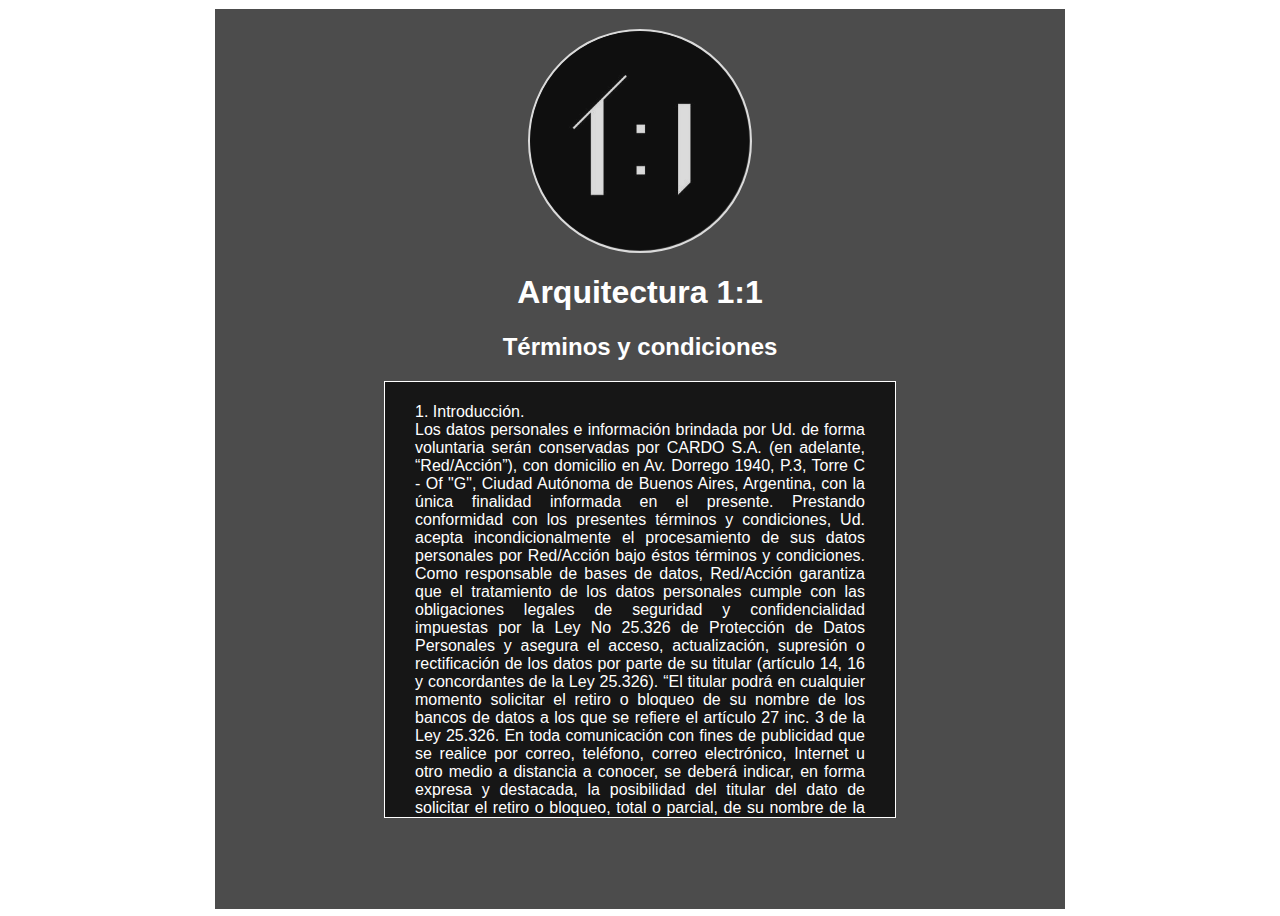
==== terms.html @ e3828d6a "Terminos y condiciones" ====
<!DOCTYPE html>
<html lang="en">
<head>
    <meta charset="UTF-8">
    <meta http-equiv="X-UA-Compatible" content="IE=edge">
    <meta name="viewport" content="width=device-width, initial-scale=1.0">
    <link rel="stylesheet" href="style2.css">
    <link rel="icon" href="img/1-1/favicon.png">

    <title>Términos y condiciones</title>
</head>

<body>
    <div class="barra-principal">
            <div class="texto-central">
                <img class ="favicon" src="img/1-1/favicon.png"/>
                <h1>Arquitectura 1:1</h1>
                <h2>Términos y condiciones</h2>
            </div>
            <div class = "terms-box">
                <p>1. Introducción.<br>
                    Los datos personales e información brindada por Ud. de forma voluntaria serán conservadas por CARDO S.A.  (en adelante, “Red/Acción”), con domicilio en Av. Dorrego 1940, P.3, Torre C - Of "G", Ciudad Autónoma de Buenos Aires, Argentina, con la única finalidad informada en el presente.
                    
                    Prestando conformidad con los presentes términos y condiciones, Ud. acepta incondicionalmente el procesamiento de sus datos personales por Red/Acción bajo éstos términos y condiciones. 
                    
                    Como responsable de bases de datos, Red/Acción garantiza que el tratamiento de los datos personales cumple con las obligaciones legales de seguridad y confidencialidad impuestas por la Ley No 25.326 de Protección de Datos Personales y asegura el acceso, actualización, supresión o rectificación de los datos por parte de su titular (artículo 14, 16 y concordantes de la Ley 25.326).
                    
                    “El titular podrá en cualquier momento solicitar el retiro o bloqueo de su nombre de los bancos de datos a los que se refiere el artículo 27 inc. 3 de la Ley 25.326. En toda comunicación con fines de publicidad que se realice por correo, teléfono, correo electrónico, Internet u otro medio a distancia a conocer, se deberá indicar, en forma expresa y destacada, la posibilidad del titular del dato de solicitar el retiro o bloqueo, total o parcial, de su nombre de la base de datos. A pedido del interesado, se deberá informar el nombre del responsable o usuario del banco de datos que proveyó la información.”
                    
                    “LA AGENCIA DE ACCESO A LA INFORMACIÓN PÚBLICA, en su carácter de Órgano de Control de la Ley N°25.326, tiene la atribución de atender las denuncias y reclamos que interpongan quienes resulten afectados en sus derechos por incumplimiento de las normas vigentes en materia de protección de datos personales”. 
                    
                    <br><br>2. Recolección y uso previsto de los datos personales. <br>
                    Los datos personales que Ud. voluntariamente provee serán utilizados por Red/Acción para fines comerciales legítimos, expresamente para recibir información y notificaciones de RED/ACCIÓN, prestando en este acto expreso consentimiento para dichos usos (los “Usos”).
                    
                    Ud. podrá abstenerse de proporcionar sus datos sin que dicha acción genere consecuencia alguna. Sin embargo, los datos identificados con asterisco son necesarios para poder hacerle llegar la información contemplada en los Usos antes indicados.
                    
                    La provisión de la información por su parte, implica su consentimiento para que Red/Acción integre dicha información en una base de datos de su titularidad, para darle los Usos antes indicados.
                    
                    Por otro lado, Ud. acepta de forma expresa que en caso de que Red/Acción estuviere obligada a divulgar la información aquí suministrada en virtud de una orden judicial o en cumplimiento con una obligación legal, dicho suministro o revelación no se considerará como un incumplimiento a las presentes.
                    
                    Los datos personales por Ud. brindados serán destruidos cuando hayan dejado de ser necesarios o pertinentes a los fines para los cuales se recolectaron.
                    
                    <br><br>3. Acceso, eliminación o corrección de la información.<br>
                    El titular de los datos personales puede solicitar en cualquier momento a Red/Acción que sus datos sean eliminados, corregidos o revisados. Además, tiene la facultad de ejercer el derecho de acceso a los mismos en forma gratuita a intervalos no inferiores a seis meses, salvo que se acredite un interés legítimo al efecto conforme lo establecido en el artículo 14, inciso 3 de la Ley Nº 25.326. 
                    
                    A tales fines deberá enviar un email a [..] o comunicarse al […] de lunes a viernes en el horario de 10 a 18 horas a fin de ejercer dichos derechos y acreditar su identidad mediante la exhibición de su D.N.I.
                    
                    <br><br>4. Seguridad de la Información.<br>
                    Red/Acción garantiza la confidencialidad en el tratamiento de los datos personales, así como la implementación de las medidas de índole técnica y organizativa que razonablemente tiendan a garantizar la seguridad de dichos datos en cumplimiento de las disposiciones aplicables.
                    
                    <br><br>5. Actualizaciones de los presentes términos y condiciones.<br>
                    En la parte superior de este documento se indica cuándo se revisaron por última vez los presentes términos y condiciones. Cualquier modificación a éstos entrará en vigencia a partir de su publicación. Tanto la publicación como el ingreso al link donde estuvieran publicadas con posterioridad a dichas modificaciones implicará la aceptación a las modificaciones realizadas. 
                    
                    <br><br>6. Ley Aplicable. Jurisdicción.<br>
                    Para la interpretación y/o cumplimiento de los anteriores términos y condiciones de seguridad, privacidad y legalidad, tanto Ud. como Red/Acción, estarán sujetos a lo regulado por la ley 25.326 de Protección de Datos Personales y sus normas complementarias y en caso de controversia aceptan en sujetarse a la jurisdicción de los tribunales competentes de la Cuidad Autónoma de Buenos Aires, renunciando desde ahora al fuero que pudiera corresponderles en razón de sus domicilios presentes y/o futuros o por cualquier otra causa.
                </p>
            </div>  
        </div>
    </div>
    </section>
</body>
</html>
---- style2.css ----
@import url('https://fonts.googleapis.com/css2?family=Poppins:wght@300&display=swap');
body{
    background-image: url(https://www.ardiarquitectos.com/wp-content/uploads/2014/12/diagonal_arquitectura_1.jpg);
    background-size: cover;
    position: relative;
    top:0;
    height: 100vh;
    font-family: 'popins',sans-serif;
}

h1, h2{
    text-align: center;
    color: white;
}
p{
    color:white;
}

.favicon{
    display: block;
    margin-left: auto;
    margin-right: auto;
    width: 220px;
    border: 2px solid white;
    border-radius: 100%;
    margin-top:20px;
    opacity: 0.8;
}

.terms-box{
    align-items: center;
    text-align:justify;
    background-color: rgba(0, 0, 0, 0.7);
    width: 450px;
    max-height: 400px;
    border: 1px solid white;
    padding: 30px;
    padding-top: 5px;
    margin-left: auto;
    margin-right: auto;
    overflow: scroll;
}

.barra-principal{
    text-align:justify;
    background-color: rgba(0, 0, 0, 0.7);
    border: 1px solid white;
    width: 850px;
    height: 100vh;
    padding-top:0px;
    margin-left: auto;
    margin-right: auto;
    overflow:visible;
}


.boton{
    
    display:flex;
    padding:0.35em 1.2em;
    border:0.1em solid #FFFFFF;
    border-radius:12em;
    width: 500;
    box-sizing: border-box;
    text-decoration:none;
    font-weight:300;
    color:#FFFFFF;
    margin-top: 15px;
    margin-left: auto;
    margin-right:auto;
    padding-bottom: 15px;
}
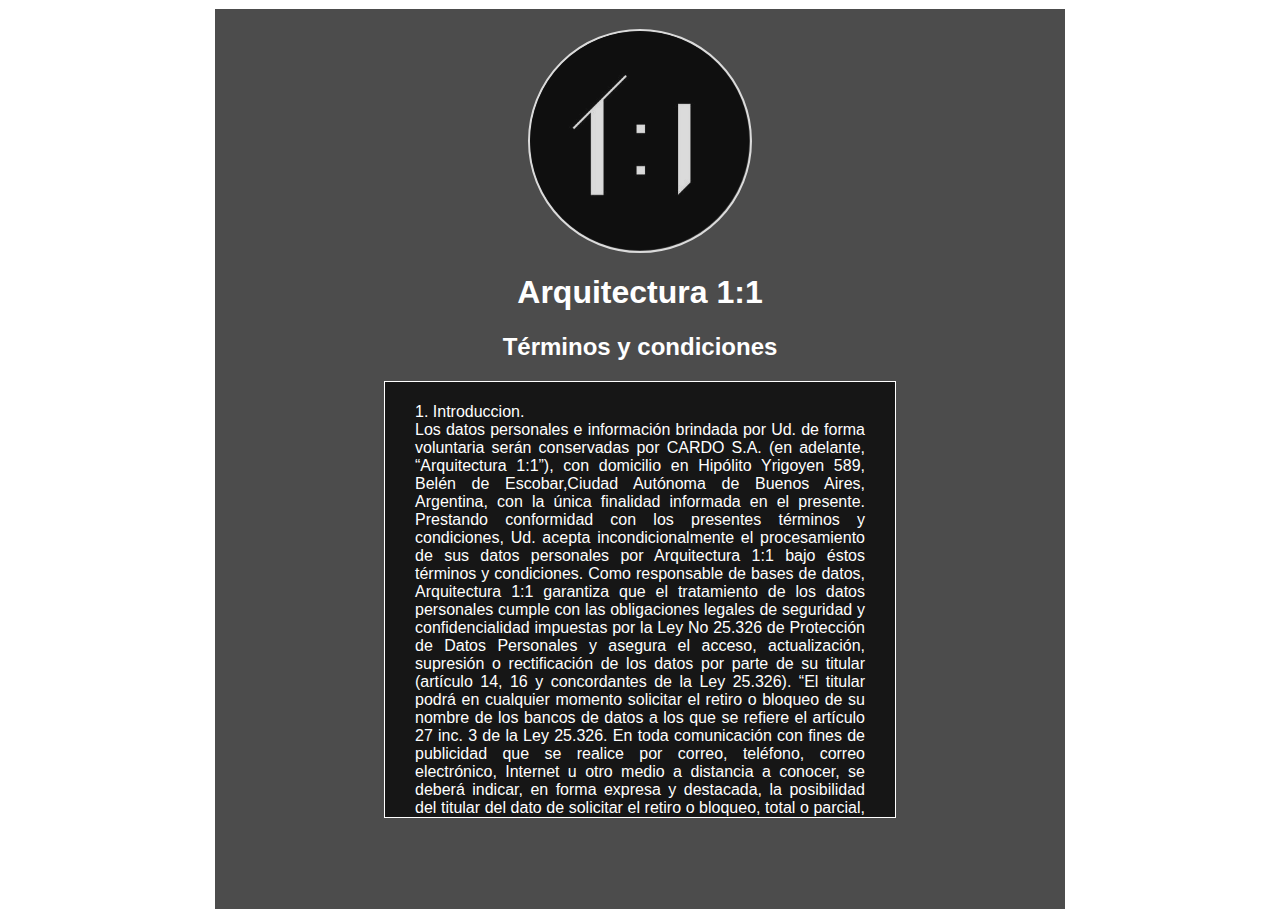
==== commit 21784169: "Terminos y condiciones" ====
--- a/terms.html
+++ b/terms.html
@@ -18,41 +18,24 @@
                 <h2>Términos y condiciones</h2>
             </div>
             <div class = "terms-box">
-                <p>1. Introducción.<br>
-                    Los datos personales e información brindada por Ud. de forma voluntaria serán conservadas por CARDO S.A.  (en adelante, “Red/Acción”), con domicilio en Av. Dorrego 1940, P.3, Torre C - Of "G", Ciudad Autónoma de Buenos Aires, Argentina, con la única finalidad informada en el presente.
+                <p>1. Introduccion.
+                    <br>Los datos personales e información brindada por Ud. de forma voluntaria serán conservadas por CARDO S.A. (en adelante, “Arquitectura 1:1”), con domicilio en Hipólito Yrigoyen 589, Belén de Escobar,Ciudad Autónoma de Buenos Aires, Argentina, con la única finalidad informada en el presente. Prestando conformidad con los presentes términos y condiciones, Ud. acepta incondicionalmente el procesamiento de sus datos personales por Arquitectura 1:1 bajo éstos términos y condiciones. Como responsable de bases de datos, Arquitectura 1:1 garantiza que el tratamiento de los datos personales cumple con las obligaciones legales de seguridad y confidencialidad impuestas por la Ley No 25.326 de Protección de Datos Personales y asegura el acceso, actualización, supresión o rectificación de los datos por parte de su titular (artículo 14, 16 y concordantes de la Ley 25.326). “El titular podrá en cualquier momento solicitar el retiro o bloqueo de su nombre de los bancos de datos a los que se refiere el artículo 27 inc. 3 de la Ley 25.326. En toda comunicación con fines de publicidad que se realice por correo, teléfono, correo electrónico, Internet u otro medio a distancia a conocer, se deberá indicar, en forma expresa y destacada, la posibilidad del titular del dato de solicitar el retiro o bloqueo, total o parcial, de su nombre de la base de datos. A pedido del interesado, se deberá informar el nombre del responsable o usuario del banco de datos que proveyó la información.” “LA AGENCIA DE ACCESO A LA INFORMACIÓN PÚBLICA, en su carácter de Órgano de Control de la Ley N°25.326, tiene la atribución de atender las denuncias y reclamos que interpongan quienes resulten afectados en sus derechos por incumplimiento de las normas vigentes en materia de protección de datos personales”.
+
+                    <br><br>2. Recolección y uso previsto de los datos personales.
+                    <br>Los datos personales que Ud. voluntariamente provee serán utilizados por Arquitectura 1:1 para fines comerciales legítimos, expresamente para recibir información y notificaciones de ARQUITECTURA 1:1, prestando en este acto expreso consentimiento para dichos usos (los “Usos”). Ud. podrá abstenerse de proporcionar sus datos sin que dicha acción genere consecuencia alguna. Sin embargo, los datos identificados con asterisco son necesarios para poder hacerle llegar la información contemplada en los Usos antes indicados. La provisión de la información por su parte, implica su consentimiento para que Arquitectura 1:1 integre dicha información en una base de datos de su titularidad, para darle los Usos antes indicados. Por otro lado, Ud. acepta de forma expresa que en caso de que Arquitectura 1:1 estuviere obligada a divulgar la información aquí suministrada en virtud de una orden judicial o en cumplimiento con una obligación legal, dicho suministro o revelación no se considerará como un incumplimiento a las presentes. Los datos personales por Ud. brindados serán destruidos cuando hayan dejado de ser necesarios o pertinentes a los fines para los cuales se recolectaron.
                     
-                    Prestando conformidad con los presentes términos y condiciones, Ud. acepta incondicionalmente el procesamiento de sus datos personales por Red/Acción bajo éstos términos y condiciones. 
+                    <br><br>3. Acceso, eliminación o corrección de la información.
+                    <br>El titular de los datos personales puede solicitar en cualquier momento a Arquitectura 1:1 que sus datos sean eliminados, corregidos o revisados. Además, tiene la facultad de ejercer el derecho de acceso a los mismos en forma gratuita a intervalos no inferiores a seis meses, salvo que se acredite un interés legítimo al efecto conforme lo establecido en el artículo 14, inciso 3 de la Ley Nº 25.326. A tales fines deberá enviar un email a [arqestudio.1en1@gmail.com] o comunicarse al [3484530731] de lunes a viernes en el horario de 10 a 18 horas a fin de ejercer dichos derechos y acreditar su identidad mediante la exhibición de su D.N.I.
                     
-                    Como responsable de bases de datos, Red/Acción garantiza que el tratamiento de los datos personales cumple con las obligaciones legales de seguridad y confidencialidad impuestas por la Ley No 25.326 de Protección de Datos Personales y asegura el acceso, actualización, supresión o rectificación de los datos por parte de su titular (artículo 14, 16 y concordantes de la Ley 25.326).
+                    <br><br>4. Seguridad de la Información.
+                    <br>Arquitectura 1:1 garantiza la confidencialidad en el tratamiento de los datos personales, así como la implementación de las medidas de índole técnica y organizativa que razonablemente tiendan a garantizar la seguridad de dichos datos en cumplimiento de las disposiciones aplicables.
                     
-                    “El titular podrá en cualquier momento solicitar el retiro o bloqueo de su nombre de los bancos de datos a los que se refiere el artículo 27 inc. 3 de la Ley 25.326. En toda comunicación con fines de publicidad que se realice por correo, teléfono, correo electrónico, Internet u otro medio a distancia a conocer, se deberá indicar, en forma expresa y destacada, la posibilidad del titular del dato de solicitar el retiro o bloqueo, total o parcial, de su nombre de la base de datos. A pedido del interesado, se deberá informar el nombre del responsable o usuario del banco de datos que proveyó la información.”
+                    <br><br>5. Actualizaciones de los presentes términos y condiciones.
+                    <br>En la parte superior de este documento se indica cuándo se revisaron por última vez los presentes términos y condiciones. Cualquier modificación a éstos entrará en vigencia a partir de su publicación. Tanto la publicación como el ingreso al link donde estuvieran publicadas con posterioridad a dichas modificaciones implicará la aceptación a las modificaciones realizadas.
                     
-                    “LA AGENCIA DE ACCESO A LA INFORMACIÓN PÚBLICA, en su carácter de Órgano de Control de la Ley N°25.326, tiene la atribución de atender las denuncias y reclamos que interpongan quienes resulten afectados en sus derechos por incumplimiento de las normas vigentes en materia de protección de datos personales”. 
+                    <br><br>6. Ley Aplicable. Jurisdicción.
+                    <br>Para la interpretación y/o cumplimiento de los anteriores términos y condiciones de seguridad, privacidad y legalidad, tanto Ud. como Arquitectura 1:1, estarán sujetos a lo regulado por la ley 25.326 de Protección de Datos Personales y sus normas complementarias y en caso de controversia aceptan en sujetarse a la jurisdicción de los tribunales competentes de la Cuidad Autónoma de Buenos Aires, renunciando desde ahora al fuero que pudiera corresponderles en razón de sus domicilios presentes y/o futuros o por cualquier otra causa.
                     
-                    <br><br>2. Recolección y uso previsto de los datos personales. <br>
-                    Los datos personales que Ud. voluntariamente provee serán utilizados por Red/Acción para fines comerciales legítimos, expresamente para recibir información y notificaciones de RED/ACCIÓN, prestando en este acto expreso consentimiento para dichos usos (los “Usos”).
-                    
-                    Ud. podrá abstenerse de proporcionar sus datos sin que dicha acción genere consecuencia alguna. Sin embargo, los datos identificados con asterisco son necesarios para poder hacerle llegar la información contemplada en los Usos antes indicados.
-                    
-                    La provisión de la información por su parte, implica su consentimiento para que Red/Acción integre dicha información en una base de datos de su titularidad, para darle los Usos antes indicados.
-                    
-                    Por otro lado, Ud. acepta de forma expresa que en caso de que Red/Acción estuviere obligada a divulgar la información aquí suministrada en virtud de una orden judicial o en cumplimiento con una obligación legal, dicho suministro o revelación no se considerará como un incumplimiento a las presentes.
-                    
-                    Los datos personales por Ud. brindados serán destruidos cuando hayan dejado de ser necesarios o pertinentes a los fines para los cuales se recolectaron.
-                    
-                    <br><br>3. Acceso, eliminación o corrección de la información.<br>
-                    El titular de los datos personales puede solicitar en cualquier momento a Red/Acción que sus datos sean eliminados, corregidos o revisados. Además, tiene la facultad de ejercer el derecho de acceso a los mismos en forma gratuita a intervalos no inferiores a seis meses, salvo que se acredite un interés legítimo al efecto conforme lo establecido en el artículo 14, inciso 3 de la Ley Nº 25.326. 
-                    
-                    A tales fines deberá enviar un email a [..] o comunicarse al […] de lunes a viernes en el horario de 10 a 18 horas a fin de ejercer dichos derechos y acreditar su identidad mediante la exhibición de su D.N.I.
-                    
-                    <br><br>4. Seguridad de la Información.<br>
-                    Red/Acción garantiza la confidencialidad en el tratamiento de los datos personales, así como la implementación de las medidas de índole técnica y organizativa que razonablemente tiendan a garantizar la seguridad de dichos datos en cumplimiento de las disposiciones aplicables.
-                    
-                    <br><br>5. Actualizaciones de los presentes términos y condiciones.<br>
-                    En la parte superior de este documento se indica cuándo se revisaron por última vez los presentes términos y condiciones. Cualquier modificación a éstos entrará en vigencia a partir de su publicación. Tanto la publicación como el ingreso al link donde estuvieran publicadas con posterioridad a dichas modificaciones implicará la aceptación a las modificaciones realizadas. 
-                    
-                    <br><br>6. Ley Aplicable. Jurisdicción.<br>
-                    Para la interpretación y/o cumplimiento de los anteriores términos y condiciones de seguridad, privacidad y legalidad, tanto Ud. como Red/Acción, estarán sujetos a lo regulado por la ley 25.326 de Protección de Datos Personales y sus normas complementarias y en caso de controversia aceptan en sujetarse a la jurisdicción de los tribunales competentes de la Cuidad Autónoma de Buenos Aires, renunciando desde ahora al fuero que pudiera corresponderles en razón de sus domicilios presentes y/o futuros o por cualquier otra causa.
                 </p>
             </div>  
         </div>
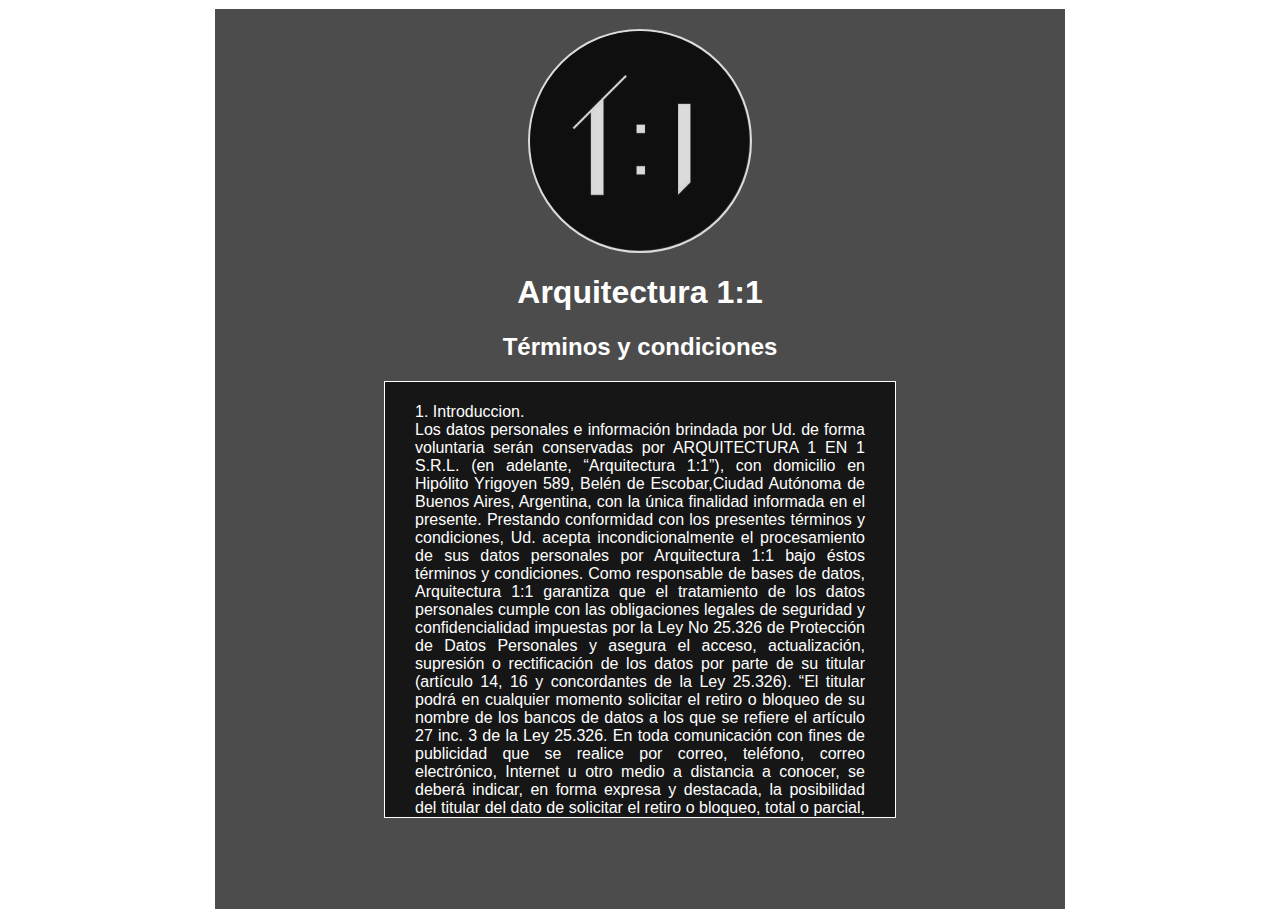
==== commit 1fe37176: "15/11 2:38pm" ====
--- a/terms.html
+++ b/terms.html
@@ -19,7 +19,7 @@
             </div>
             <div class = "terms-box">
                 <p>1. Introduccion.
-                    <br>Los datos personales e información brindada por Ud. de forma voluntaria serán conservadas por CARDO S.A. (en adelante, “Arquitectura 1:1”), con domicilio en Hipólito Yrigoyen 589, Belén de Escobar,Ciudad Autónoma de Buenos Aires, Argentina, con la única finalidad informada en el presente. Prestando conformidad con los presentes términos y condiciones, Ud. acepta incondicionalmente el procesamiento de sus datos personales por Arquitectura 1:1 bajo éstos términos y condiciones. Como responsable de bases de datos, Arquitectura 1:1 garantiza que el tratamiento de los datos personales cumple con las obligaciones legales de seguridad y confidencialidad impuestas por la Ley No 25.326 de Protección de Datos Personales y asegura el acceso, actualización, supresión o rectificación de los datos por parte de su titular (artículo 14, 16 y concordantes de la Ley 25.326). “El titular podrá en cualquier momento solicitar el retiro o bloqueo de su nombre de los bancos de datos a los que se refiere el artículo 27 inc. 3 de la Ley 25.326. En toda comunicación con fines de publicidad que se realice por correo, teléfono, correo electrónico, Internet u otro medio a distancia a conocer, se deberá indicar, en forma expresa y destacada, la posibilidad del titular del dato de solicitar el retiro o bloqueo, total o parcial, de su nombre de la base de datos. A pedido del interesado, se deberá informar el nombre del responsable o usuario del banco de datos que proveyó la información.” “LA AGENCIA DE ACCESO A LA INFORMACIÓN PÚBLICA, en su carácter de Órgano de Control de la Ley N°25.326, tiene la atribución de atender las denuncias y reclamos que interpongan quienes resulten afectados en sus derechos por incumplimiento de las normas vigentes en materia de protección de datos personales”.
+                    <br>Los datos personales e información brindada por Ud. de forma voluntaria serán conservadas por ARQUITECTURA 1 EN 1 S.R.L. (en adelante, “Arquitectura 1:1”), con domicilio en Hipólito Yrigoyen 589, Belén de Escobar,Ciudad Autónoma de Buenos Aires, Argentina, con la única finalidad informada en el presente. Prestando conformidad con los presentes términos y condiciones, Ud. acepta incondicionalmente el procesamiento de sus datos personales por Arquitectura 1:1 bajo éstos términos y condiciones. Como responsable de bases de datos, Arquitectura 1:1 garantiza que el tratamiento de los datos personales cumple con las obligaciones legales de seguridad y confidencialidad impuestas por la Ley No 25.326 de Protección de Datos Personales y asegura el acceso, actualización, supresión o rectificación de los datos por parte de su titular (artículo 14, 16 y concordantes de la Ley 25.326). “El titular podrá en cualquier momento solicitar el retiro o bloqueo de su nombre de los bancos de datos a los que se refiere el artículo 27 inc. 3 de la Ley 25.326. En toda comunicación con fines de publicidad que se realice por correo, teléfono, correo electrónico, Internet u otro medio a distancia a conocer, se deberá indicar, en forma expresa y destacada, la posibilidad del titular del dato de solicitar el retiro o bloqueo, total o parcial, de su nombre de la base de datos. A pedido del interesado, se deberá informar el nombre del responsable o usuario del banco de datos que proveyó la información.” “LA AGENCIA DE ACCESO A LA INFORMACIÓN PÚBLICA, en su carácter de Órgano de Control de la Ley N°25.326, tiene la atribución de atender las denuncias y reclamos que interpongan quienes resulten afectados en sus derechos por incumplimiento de las normas vigentes en materia de protección de datos personales”.
 
                     <br><br>2. Recolección y uso previsto de los datos personales.
                     <br>Los datos personales que Ud. voluntariamente provee serán utilizados por Arquitectura 1:1 para fines comerciales legítimos, expresamente para recibir información y notificaciones de ARQUITECTURA 1:1, prestando en este acto expreso consentimiento para dichos usos (los “Usos”). Ud. podrá abstenerse de proporcionar sus datos sin que dicha acción genere consecuencia alguna. Sin embargo, los datos identificados con asterisco son necesarios para poder hacerle llegar la información contemplada en los Usos antes indicados. La provisión de la información por su parte, implica su consentimiento para que Arquitectura 1:1 integre dicha información en una base de datos de su titularidad, para darle los Usos antes indicados. Por otro lado, Ud. acepta de forma expresa que en caso de que Arquitectura 1:1 estuviere obligada a divulgar la información aquí suministrada en virtud de una orden judicial o en cumplimiento con una obligación legal, dicho suministro o revelación no se considerará como un incumplimiento a las presentes. Los datos personales por Ud. brindados serán destruidos cuando hayan dejado de ser necesarios o pertinentes a los fines para los cuales se recolectaron.
